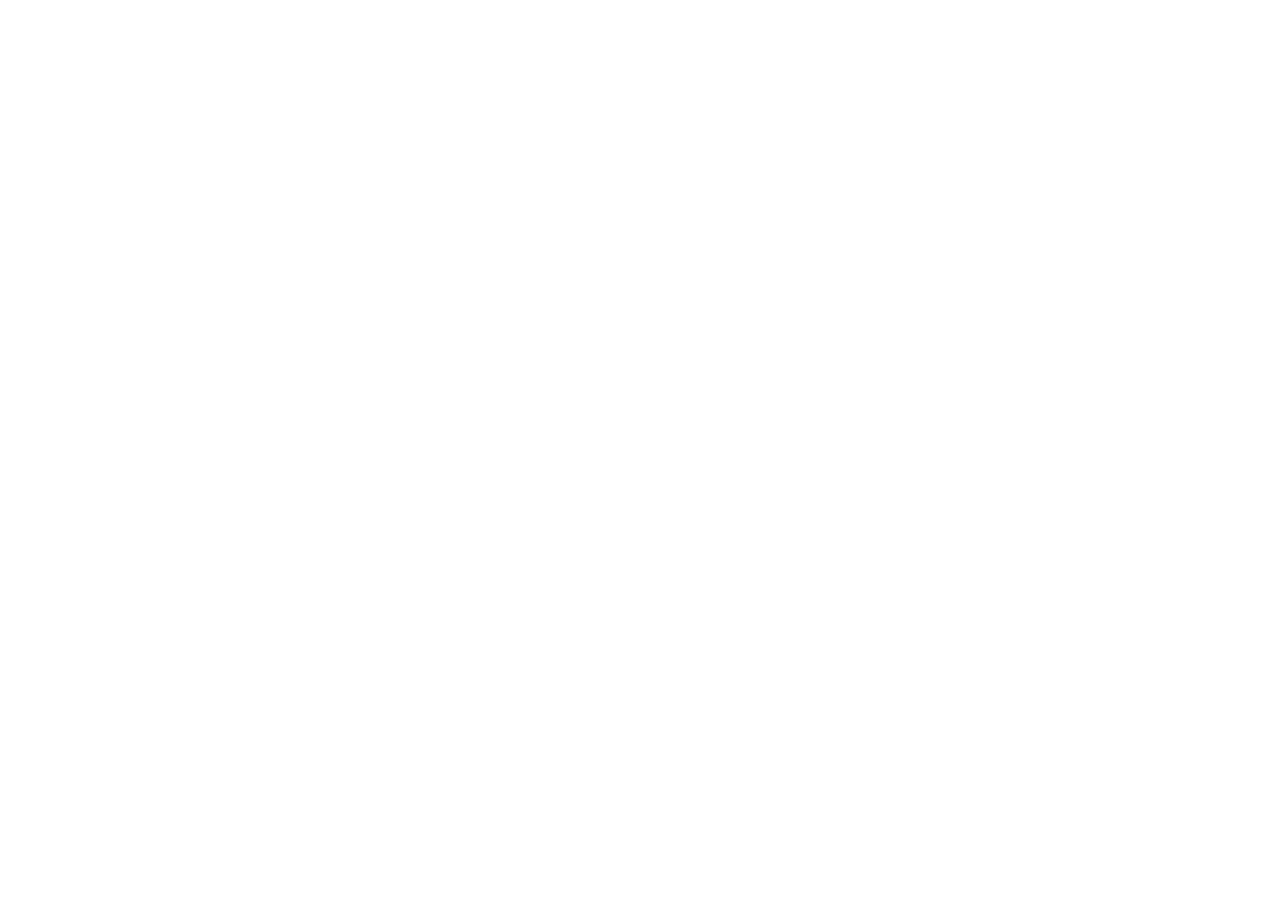
==== index.html @ 690efafb "Update index.html" ====
<!DOCTYPE html>
<html>
<head>
    <meta charset="utf-8" />
    <meta http-equiv="X-UA-Compatible" content="IE=edge">
    <title>Github Page demo</title>
    <meta name="viewport" content="width=device-width, initial-scale=1">
    <link rel="stylesheet" type="text/css" media="screen" href="main.css" />
    <script src="index.js"></script>
</head>
<body>
<div id="main-content">

</div>
</body>
</html>
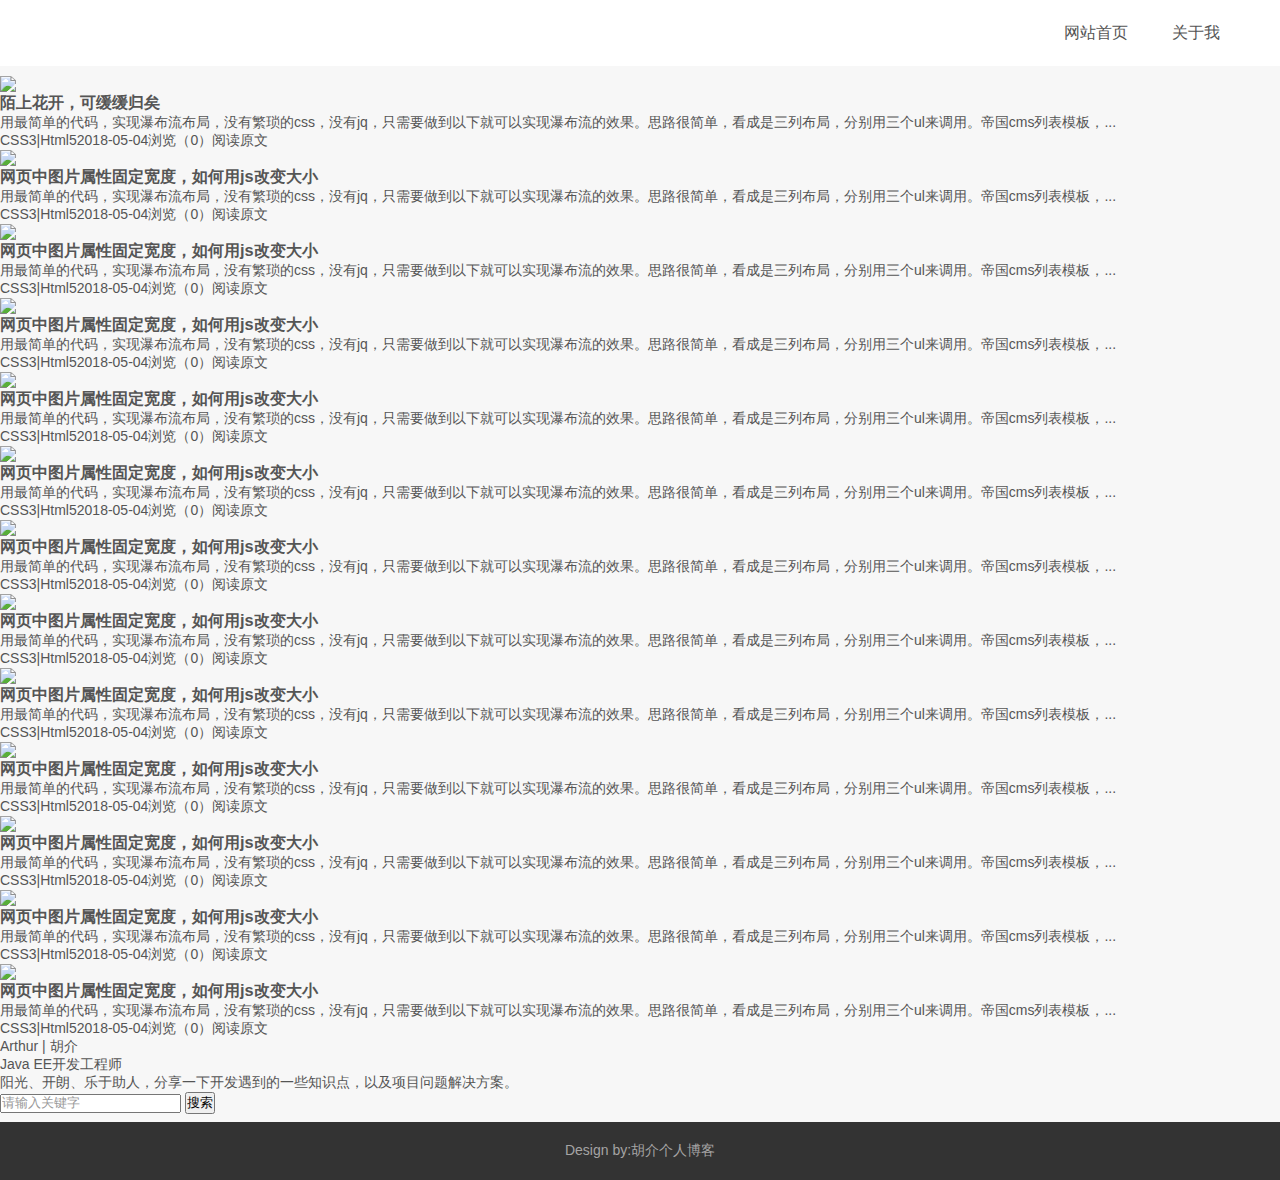
==== commit e750f54b: "Update index.html" ====
--- a/index.html
+++ b/index.html
@@ -1,16 +1,159 @@
-<!DOCTYPE html>
+<!doctype html>
 <html>
 <head>
-    <meta charset="utf-8" />
-    <meta http-equiv="X-UA-Compatible" content="IE=edge">
-    <title>Github Page demo</title>
-    <meta name="viewport" content="width=device-width, initial-scale=1">
-    <link rel="stylesheet" type="text/css" media="screen" href="main.css" />
-    <script src="index.js"></script>
+<meta charset="gb2312">
+<title>��ҳ_������˲��� </title>
+<meta name="keywords" content="������˲���" />
+<meta name="description" content="������˲���" />
+<meta name="viewport" content="width=device-width, initial-scale=1.0">
+<link href="css/base.css" rel="stylesheet">
+<link href="css/index.css" rel="stylesheet">
+<link href="css/m.css" rel="stylesheet">
+
+<!--[if lt IE 9]>
+<script src="js/modernizr.js"></script>
+<![endif]-->
+<script>
+window.onload = function ()
+{
+	var oH2 = document.getElementsByTagName("h2")[0];
+	var oUl = document.getElementsByTagName("ul")[0];
+	oH2.onclick = function ()
+	{
+		var style = oUl.style;
+		style.display = style.display == "block" ? "none" : "block";
+		oH2.className = style.display == "block" ? "open" : ""
+	}
+}
+</script>
 </head>
 <body>
-<div id="main-content">
-
-</div>
+<header>
+  <div class="tophead">
+    <nav class="topnav" id="topnav">
+      <ul>
+        <li><a href="index.html">��վ��ҳ</a></li>
+        <li><a href="about.html">������</a></li>
+      </ul>
+    </nav>
+  </div>
+</header>
+<article>
+  <div class="blogs">
+    <li> <span class="blogpic"><a href="/"><img src="images/text02.jpg"></a></span>
+      <h3 class="blogtitle"><a href="/">İ�ϻ������ɻ�������</a></h3>
+      <div class="bloginfo">
+        <p>����򵥵Ĵ��룬ʵ���ٲ������֣�û�з�����css��û��jq��ֻ��Ҫ�������¾Ϳ���ʵ���ٲ�����Ч����˼·�ܼ򵥣����������в��֣��ֱ�������ul�����á��۹�cms�б�ģ�壬...</p>
+      </div>
+      <div class="autor"><span class="lm"><a href="/" title="CSS3|Html5" target="_blank" class="classname">CSS3|Html5</a></span><span class="dtime">2018-05-04</span><span class="viewnum">�����<a href="/">0</a>��</span><span class="readmore"><a href="/">�Ķ�ԭ��</a></span></div>
+    </li>
+    <li> <span class="blogpic"><a href="/"><img src="images/text01.jpg"></a></span>
+      <h3 class="blogtitle"><a href="/">��ҳ��ͼƬ���Թ̶����ȣ������js�ı��С</a></h3>
+      <div class="bloginfo">
+        <p>����򵥵Ĵ��룬ʵ���ٲ������֣�û�з�����css��û��jq��ֻ��Ҫ�������¾Ϳ���ʵ���ٲ�����Ч����˼·�ܼ򵥣����������в��֣��ֱ�������ul�����á��۹�cms�б�ģ�壬...</p>
+      </div>
+      <div class="autor"><span class="lm"><a href="/" title="CSS3|Html5" target="_blank" class="classname">CSS3|Html5</a></span><span class="dtime">2018-05-04</span><span class="viewnum">�����<a href="/">0</a>��</span><span class="readmore"><a href="/">�Ķ�ԭ��</a></span></div>
+    </li>
+    <li> <span class="blogpic"><a href="/"><img src="images/zd03.jpg"></a></span>
+      <h3 class="blogtitle"><a href="/">��ҳ��ͼƬ���Թ̶����ȣ������js�ı��С</a></h3>
+      <div class="bloginfo">
+        <p>����򵥵Ĵ��룬ʵ���ٲ������֣�û�з�����css��û��jq��ֻ��Ҫ�������¾Ϳ���ʵ���ٲ�����Ч����˼·�ܼ򵥣����������в��֣��ֱ�������ul�����á��۹�cms�б�ģ�壬...</p>
+      </div>
+      <div class="autor"><span class="lm"><a href="/" title="CSS3|Html5" target="_blank" class="classname">CSS3|Html5</a></span><span class="dtime">2018-05-04</span><span class="viewnum">�����<a href="/">0</a>��</span><span class="readmore"><a href="/">�Ķ�ԭ��</a></span></div>
+    </li>
+    <li> <span class="blogpic"><a href="/"><img src="images/zd01.jpg"></a></span>
+      <h3 class="blogtitle"><a href="/">��ҳ��ͼƬ���Թ̶����ȣ������js�ı��С</a></h3>
+      <div class="bloginfo">
+        <p>����򵥵Ĵ��룬ʵ���ٲ������֣�û�з�����css��û��jq��ֻ��Ҫ�������¾Ϳ���ʵ���ٲ�����Ч����˼·�ܼ򵥣����������в��֣��ֱ�������ul�����á��۹�cms�б�ģ�壬...</p>
+      </div>
+      <div class="autor"><span class="lm"><a href="/" title="CSS3|Html5" target="_blank" class="classname">CSS3|Html5</a></span><span class="dtime">2018-05-04</span><span class="viewnum">�����<a href="/">0</a>��</span><span class="readmore"><a href="/">�Ķ�ԭ��</a></span></div>
+    </li>
+    <li> <span class="blogpic"><a href="/"><img src="images/zd02.jpg"></a></span>
+      <h3 class="blogtitle"><a href="/">��ҳ��ͼƬ���Թ̶����ȣ������js�ı��С</a></h3>
+      <div class="bloginfo">
+        <p>����򵥵Ĵ��룬ʵ���ٲ������֣�û�з�����css��û��jq��ֻ��Ҫ�������¾Ϳ���ʵ���ٲ�����Ч����˼·�ܼ򵥣����������в��֣��ֱ�������ul�����á��۹�cms�б�ģ�壬...</p>
+      </div>
+      <div class="autor"><span class="lm"><a href="/" title="CSS3|Html5" target="_blank" class="classname">CSS3|Html5</a></span><span class="dtime">2018-05-04</span><span class="viewnum">�����<a href="/">0</a>��</span><span class="readmore"><a href="/">�Ķ�ԭ��</a></span></div>
+    </li>
+    <li> <span class="blogpic"><a href="/"><img src="images/text01.jpg"></a></span>
+      <h3 class="blogtitle"><a href="/">��ҳ��ͼƬ���Թ̶����ȣ������js�ı��С</a></h3>
+      <div class="bloginfo">
+        <p>����򵥵Ĵ��룬ʵ���ٲ������֣�û�з�����css��û��jq��ֻ��Ҫ�������¾Ϳ���ʵ���ٲ�����Ч����˼·�ܼ򵥣����������в��֣��ֱ�������ul�����á��۹�cms�б�ģ�壬...</p>
+      </div>
+      <div class="autor"><span class="lm"><a href="/" title="CSS3|Html5" target="_blank" class="classname">CSS3|Html5</a></span><span class="dtime">2018-05-04</span><span class="viewnum">�����<a href="/">0</a>��</span><span class="readmore"><a href="/">�Ķ�ԭ��</a></span></div>
+    </li>
+    <li> <span class="blogpic"><a href="/"><img src="images/zd01.jpg"></a></span>
+      <h3 class="blogtitle"><a href="/">��ҳ��ͼƬ���Թ̶����ȣ������js�ı��С</a></h3>
+      <div class="bloginfo">
+        <p>����򵥵Ĵ��룬ʵ���ٲ������֣�û�з�����css��û��jq��ֻ��Ҫ�������¾Ϳ���ʵ���ٲ�����Ч����˼·�ܼ򵥣����������в��֣��ֱ�������ul�����á��۹�cms�б�ģ�壬...</p>
+      </div>
+      <div class="autor"><span class="lm"><a href="/" title="CSS3|Html5" target="_blank" class="classname">CSS3|Html5</a></span><span class="dtime">2018-05-04</span><span class="viewnum">�����<a href="/">0</a>��</span><span class="readmore"><a href="/">�Ķ�ԭ��</a></span></div>
+    </li>
+    <li> <span class="blogpic"><a href="/"><img src="images/text01.jpg"></a></span>
+      <h3 class="blogtitle"><a href="/">��ҳ��ͼƬ���Թ̶����ȣ������js�ı��С</a></h3>
+      <div class="bloginfo">
+        <p>����򵥵Ĵ��룬ʵ���ٲ������֣�û�з�����css��û��jq��ֻ��Ҫ�������¾Ϳ���ʵ���ٲ�����Ч����˼·�ܼ򵥣����������в��֣��ֱ�������ul�����á��۹�cms�б�ģ�壬...</p>
+      </div>
+      <div class="autor"><span class="lm"><a href="/" title="CSS3|Html5" target="_blank" class="classname">CSS3|Html5</a></span><span class="dtime">2018-05-04</span><span class="viewnum">�����<a href="/">0</a>��</span><span class="readmore"><a href="/">�Ķ�ԭ��</a></span></div>
+    </li>
+    <li> <span class="blogpic"><a href="/"><img src="images/text01.jpg"></a></span>
+      <h3 class="blogtitle"><a href="/">��ҳ��ͼƬ���Թ̶����ȣ������js�ı��С</a></h3>
+      <div class="bloginfo">
+        <p>����򵥵Ĵ��룬ʵ���ٲ������֣�û�з�����css��û��jq��ֻ��Ҫ�������¾Ϳ���ʵ���ٲ�����Ч����˼·�ܼ򵥣����������в��֣��ֱ�������ul�����á��۹�cms�б�ģ�壬...</p>
+      </div>
+      <div class="autor"><span class="lm"><a href="/" title="CSS3|Html5" target="_blank" class="classname">CSS3|Html5</a></span><span class="dtime">2018-05-04</span><span class="viewnum">�����<a href="/">0</a>��</span><span class="readmore"><a href="/">�Ķ�ԭ��</a></span></div>
+    </li>
+    <li> <span class="blogpic"><a href="/"><img src="images/text01.jpg"></a></span>
+      <h3 class="blogtitle"><a href="/">��ҳ��ͼƬ���Թ̶����ȣ������js�ı��С</a></h3>
+      <div class="bloginfo">
+        <p>����򵥵Ĵ��룬ʵ���ٲ������֣�û�з�����css��û��jq��ֻ��Ҫ�������¾Ϳ���ʵ���ٲ�����Ч����˼·�ܼ򵥣����������в��֣��ֱ�������ul�����á��۹�cms�б�ģ�壬...</p>
+      </div>
+      <div class="autor"><span class="lm"><a href="/" title="CSS3|Html5" target="_blank" class="classname">CSS3|Html5</a></span><span class="dtime">2018-05-04</span><span class="viewnum">�����<a href="/">0</a>��</span><span class="readmore"><a href="/">�Ķ�ԭ��</a></span></div>
+    </li>
+    <li> <span class="blogpic"><a href="/"><img src="images/text01.jpg"></a></span>
+      <h3 class="blogtitle"><a href="/">��ҳ��ͼƬ���Թ̶����ȣ������js�ı��С</a></h3>
+      <div class="bloginfo">
+        <p>����򵥵Ĵ��룬ʵ���ٲ������֣�û�з�����css��û��jq��ֻ��Ҫ�������¾Ϳ���ʵ���ٲ�����Ч����˼·�ܼ򵥣����������в��֣��ֱ�������ul�����á��۹�cms�б�ģ�壬...</p>
+      </div>
+      <div class="autor"><span class="lm"><a href="/" title="CSS3|Html5" target="_blank" class="classname">CSS3|Html5</a></span><span class="dtime">2018-05-04</span><span class="viewnum">�����<a href="/">0</a>��</span><span class="readmore"><a href="/">�Ķ�ԭ��</a></span></div>
+    </li>
+    <li> <span class="blogpic"><a href="/"><img src="images/text01.jpg"></a></span>
+      <h3 class="blogtitle"><a href="/">��ҳ��ͼƬ���Թ̶����ȣ������js�ı��С</a></h3>
+      <div class="bloginfo">
+        <p>����򵥵Ĵ��룬ʵ���ٲ������֣�û�з�����css��û��jq��ֻ��Ҫ�������¾Ϳ���ʵ���ٲ�����Ч����˼·�ܼ򵥣����������в��֣��ֱ�������ul�����á��۹�cms�б�ģ�壬...</p>
+      </div>
+      <div class="autor"><span class="lm"><a href="/" title="CSS3|Html5" target="_blank" class="classname">CSS3|Html5</a></span><span class="dtime">2018-05-04</span><span class="viewnum">�����<a href="/">0</a>��</span><span class="readmore"><a href="/">�Ķ�ԭ��</a></span></div>
+    </li>
+    <li> <span class="blogpic"><a href="/"><img src="images/text01.jpg"></a></span>
+      <h3 class="blogtitle"><a href="/">��ҳ��ͼƬ���Թ̶����ȣ������js�ı��С</a></h3>
+      <div class="bloginfo">
+        <p>����򵥵Ĵ��룬ʵ���ٲ������֣�û�з�����css��û��jq��ֻ��Ҫ�������¾Ϳ���ʵ���ٲ�����Ч����˼·�ܼ򵥣����������в��֣��ֱ�������ul�����á��۹�cms�б�ģ�壬...</p>
+      </div>
+      <div class="autor"><span class="lm"><a href="/" title="CSS3|Html5" target="_blank" class="classname">CSS3|Html5</a></span><span class="dtime">2018-05-04</span><span class="viewnum">�����<a href="/">0</a>��</span><span class="readmore"><a href="/">�Ķ�ԭ��</a></span></div>
+    </li>
+  </div>
+  <div class="sidebar">
+    <div class="about">
+      <div class="avatar"> <img src="images/toux.jpg" alt=""> </div>
+      <p class="abname">Arthur | ����</p>
+      <p class="abposition">Java EE��������ʦ</p>
+      <div class="abtext"> ���⡢���ʡ��������ˣ�����һ�¿���������һЩ֪ʶ�㣬�Լ���Ŀ������������ </div>
+    </div>
+    <div class="search">
+      <form action="/e/search/index.php" method="post" name="searchform" id="searchform">
+        <input name="keyboard" id="keyboard" class="input_text" value="������ؼ���" style="color: rgb(153, 153, 153);" onfocus="if(value=='������ؼ���'){this.style.color='#000';value=''}" onblur="if(value==''){this.style.color='#999';value='������ؼ���'}" type="text">
+        <input name="show" value="title" type="hidden">
+        <input name="tempid" value="1" type="hidden">
+        <input name="tbname" value="news" type="hidden">
+        <input name="Submit" class="input_submit" value="����" type="submit">
+      </form>
+    </div>
+  </div>
+</article>
+<div class="blank"></div>
+<footer>
+  <p>Design by:������˲���</p>
+</footer>
+<script src="js/nav.js"></script>
 </body>
 </html>
--- a/css/base.css
+++ b/css/base.css
@@ -0,0 +1,63 @@
+@charset "gb2312";
+/* ����css */
+* { margin: 0; padding: 0 }
+body { font: 14px "΢���ź�", Arial, Helvetica, sans-serif; color: #555; background:#f7f7f7; }
+img { border: 0; display: block }
+ul, li { list-style: none; }
+/*Ĭ��������ɫ */
+a { text-decoration: none; color: #555 }
+.clear { clear: both; }
+.blank { height: 8px; overflow: hidden; width: 100%; margin: auto; clear: both }
+.blank80 { height: 100px; overflow: hidden; width: 100%; margin: auto; clear: both }
+.f_l { float: left }
+.f_r { float: right }
+.mt20 { margin-top: 20px }
+header { width: 100%; background: rgba(255,255,255,1); }
+article { overflow: hidden }
+.tophead { width: 1200px; margin: 0 auto 10px; overflow: hidden; }
+/* nav */
+.logo { float: left; overflow: hidden; font-size: 30px; margin-top: 10px; margin-left: 10px }
+.logo a { color: #333 }
+.logo img { float: left }
+.topnav { overflow: hidden; margin: 10px 0; }
+nav { color: #999; line-height: 32px; }
+nav ul { text-align: right; }
+nav ul li { display: inline; font-size: 16px; padding: 10px 20px; height: 46px; line-height: 46px; }
+/*������ǰҳ*/
+#topnav_current { color: #000; border-bottom: #333 2px solid; padding-bottom: 10px; }
+/*phone  nav */
+#mnav { display: none; width: 100%; }
+#mnav h2 { text-align: right; color: #fff; font-size: 18px; height: 52px; line-height: 52px; padding-left: 10px; width: 100% }
+#mnav h2.open { text-align: right; background: rgba(1,1,1,0.8); width: 100%; }
+#mnav ul { display: none; background: rgba(1,1,1,0.8); width: 100%; padding-bottom: 40px }
+#mnav li { height: 40px; line-height: 40px; vertical-align: top; font-size: 16px; display: block; overflow: hidden; text-align: center }
+#mnav li a { color: #fff }
+/* Ĭ�ϲ˵��� */
+#mnav h2 .navicon { margin-right: 15px; }
+.navicon { display: inline-block; position: relative; width: 30px; height: 5px; background-color: #FFFFFF; }
+.navicon:before, .navicon:after { content: ''; display: block; width: 30px; height: 5px; position: absolute; background: #FFFFFF; -webkit-transition-property: margin, -webkit-transform; transition-property: margin, -webkit-transform; transition-property: margin, transform; transition-property: margin, transform, -webkit-transform; -webkit-transition-duration: 300ms; transition-duration: 300ms; }
+.navicon:before { margin-top: -10px; }
+.navicon:after { margin-top: 10px; }
+/* չ���󵼺���Ŀ */
+#mnav h2.open .navicon { background: none }/* �������� */
+#mnav h2.open .navicon:before { margin-top: 0; -webkit-transform: rotate(45deg); transform: rotate(45deg); }
+#mnav h2.open .navicon:after { margin-top: 0; -webkit-transform: rotate(-45deg); transform: rotate(-45deg); }
+#mnav h2.open .navicon:before, #mnav h2.open .navicon:after { content: ''; display: block; width: 30px; height: 5px; position: absolute; background: #FFFFFF; -webkit-transition-property: margin, -webkit-transform; transition-property: margin, -webkit-transform; transition-property: margin, transform; transition-property: margin, transform, -webkit-transform; -webkit-transition-duration: 300ms; transition-duration: 300ms; }
+footer { width: 100%; background: #333; color: #a5a4a4; text-align: center; padding: 20px 0; }
+footer a { color: #a5a4a4 }
+/* ��ҳ */
+.pagelist { text-align: center; color: #666; width: 100%; clear: both; margin: 20px 0; padding-top: 20px }
+.pagelist a { color: #666; margin: 0 2px; border: 1px solid #000; padding: 5px 10px; }
+.pagelist a:hover { color: #f00; text-decoration: underline }
+.pagelist > b { border: 1px solid #000; padding: 5px 10px; }
+/*content*/
+
+h1.t_nav span { float: right; color: #999 }
+h1.t_nav { border-bottom: #bfbfbf 1px solid; font-size: 14px; font-weight: normal; line-height: 40px; width: 100%; overflow: hidden }
+h1.t_nav a { width: 100px; display: block; text-align: center; color: #fff; float: left }
+.n1 { background: #5EA51B; }
+.n2 { background: #8BBF5D; }
+.litle { font-size: 20px; margin: 20px 0 0 0; border-bottom: #d6d5d5 1px solid; padding-bottom: 5px; padding: 10px 0 10px 100px; color: #000; background: url(../images/jdbg.png) no-repeat left center; }
+.litle span { float: right; font-size: 14px; color: #666; font-weight: normal }
+.ab_box { padding: 20px; overflow: hidden; background: rgba(255,255,255,1); margin-top: 20px }
+.box{ width:1000px; margin:auto; overflow:hidden}
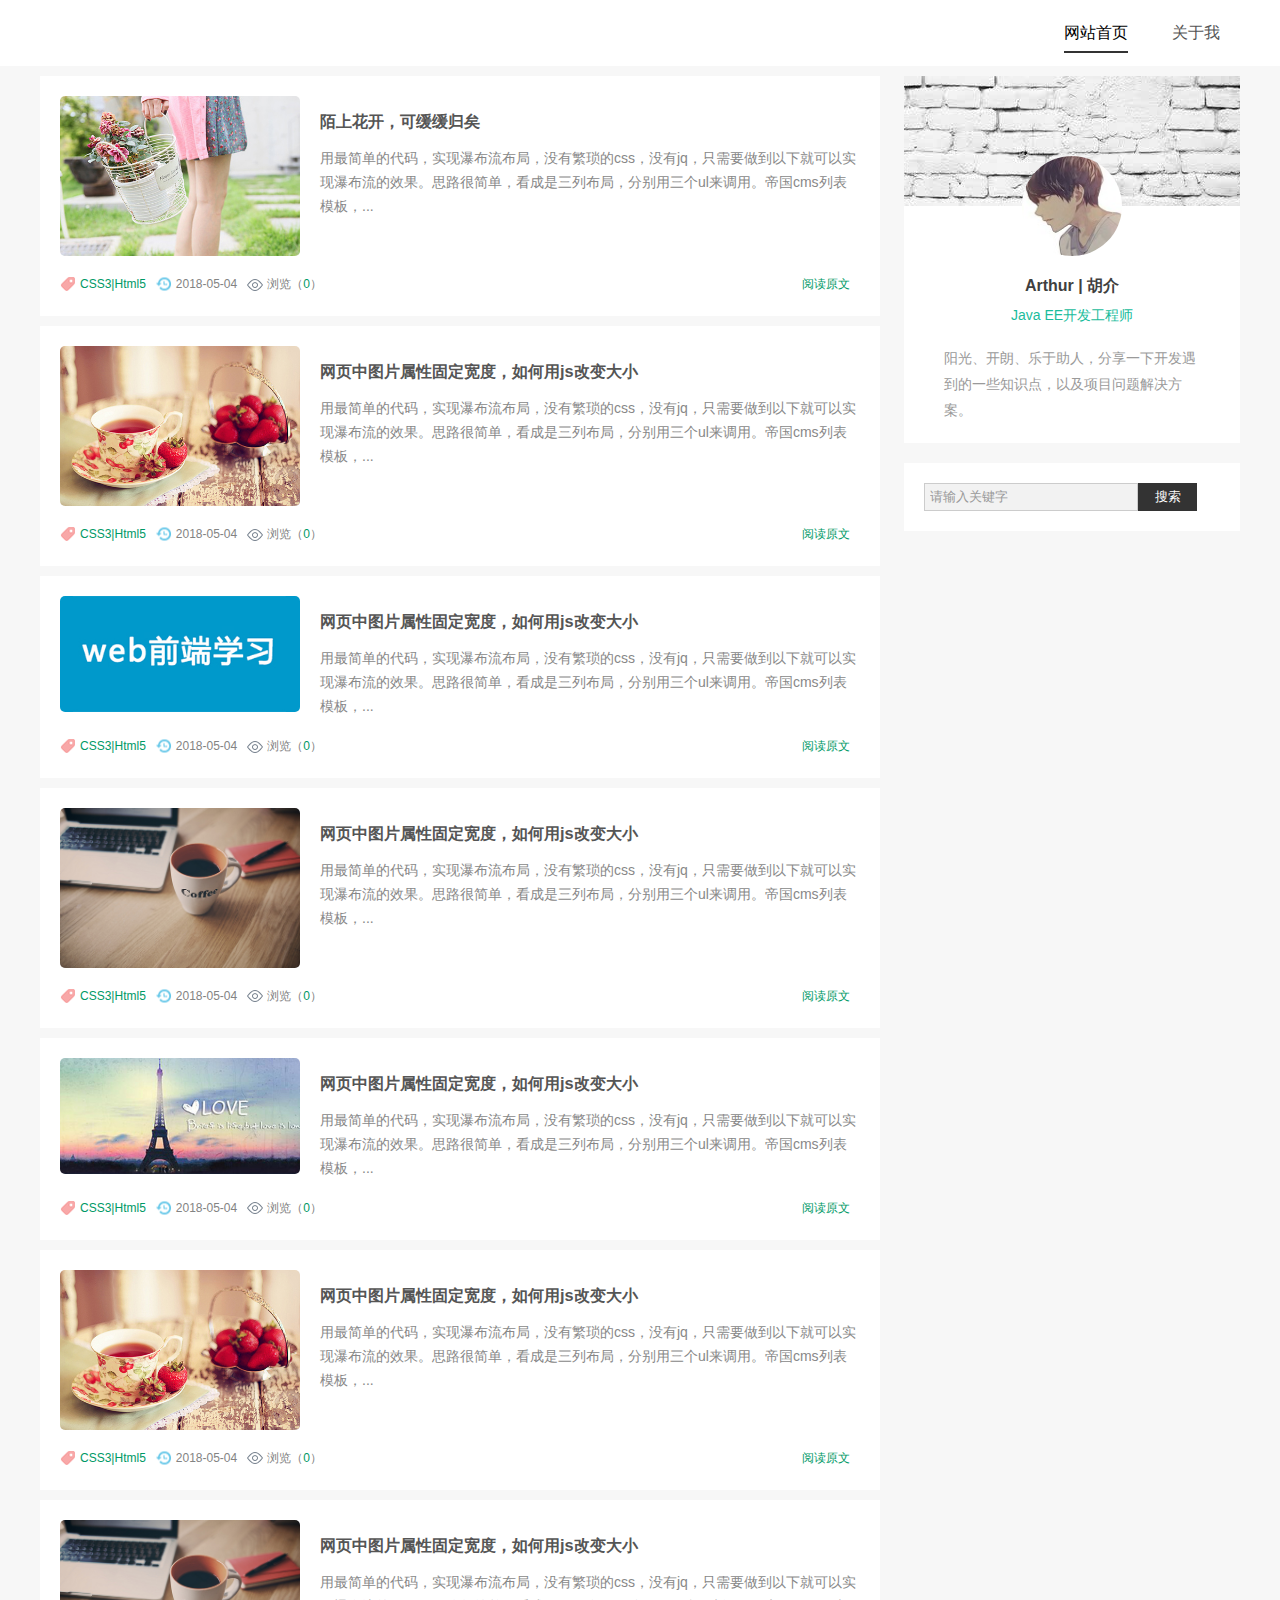
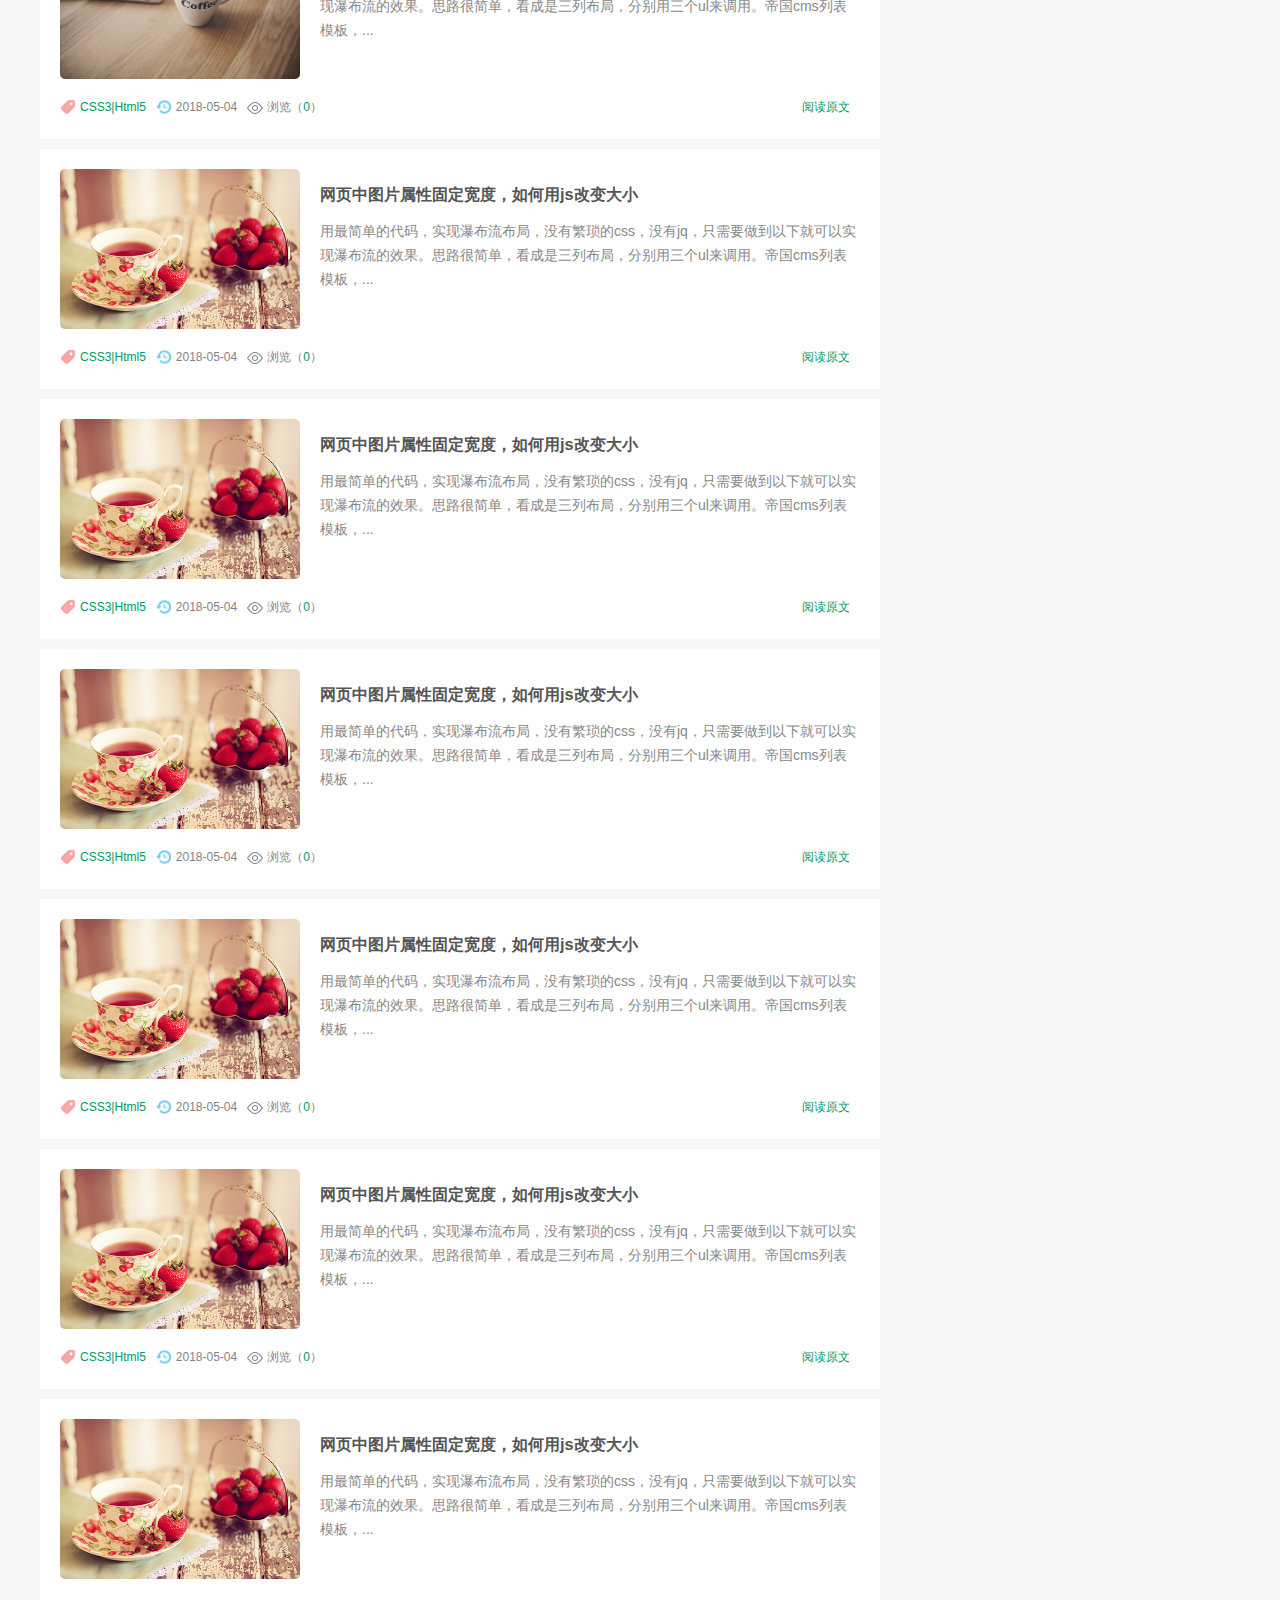
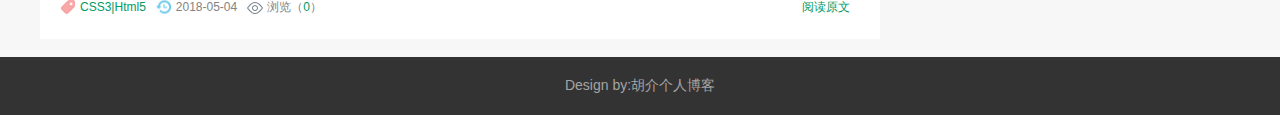
==== commit 48c77769: "11" ====
--- a/index.html
+++ b/index.html
@@ -1,10 +1,10 @@
 <!doctype html>
 <html>
 <head>
-<meta charset="gb2312">
-<title>��ҳ_������˲��� </title>
-<meta name="keywords" content="������˲���" />
-<meta name="description" content="������˲���" />
+<meta charset="UTF-8">
+<title>首页_胡介个人博客 </title>
+<meta name="keywords" content="胡介个人博客" />
+<meta name="description" content="胡介个人博客" />
 <meta name="viewport" content="width=device-width, initial-scale=1.0">
 <link href="css/base.css" rel="stylesheet">
 <link href="css/index.css" rel="stylesheet">
@@ -32,8 +32,8 @@
   <div class="tophead">
     <nav class="topnav" id="topnav">
       <ul>
-        <li><a href="index.html">��վ��ҳ</a></li>
-        <li><a href="about.html">������</a></li>
+        <li><a href="index.html">网站首页</a></li>
+        <li><a href="about.html">关于我</a></li>
       </ul>
     </nav>
   </div>
@@ -41,118 +41,118 @@
 <article>
   <div class="blogs">
     <li> <span class="blogpic"><a href="/"><img src="images/text02.jpg"></a></span>
-      <h3 class="blogtitle"><a href="/">İ�ϻ������ɻ�������</a></h3>
+      <h3 class="blogtitle"><a href="/">陌上花开，可缓缓归矣</a></h3>
       <div class="bloginfo">
-        <p>����򵥵Ĵ��룬ʵ���ٲ������֣�û�з�����css��û��jq��ֻ��Ҫ�������¾Ϳ���ʵ���ٲ�����Ч����˼·�ܼ򵥣����������в��֣��ֱ�������ul�����á��۹�cms�б�ģ�壬...</p>
+        <p>用最简单的代码，实现瀑布流布局，没有繁琐的css，没有jq，只需要做到以下就可以实现瀑布流的效果。思路很简单，看成是三列布局，分别用三个ul来调用。帝国cms列表模板，...</p>
       </div>
-      <div class="autor"><span class="lm"><a href="/" title="CSS3|Html5" target="_blank" class="classname">CSS3|Html5</a></span><span class="dtime">2018-05-04</span><span class="viewnum">�����<a href="/">0</a>��</span><span class="readmore"><a href="/">�Ķ�ԭ��</a></span></div>
+      <div class="autor"><span class="lm"><a href="/" title="CSS3|Html5" target="_blank" class="classname">CSS3|Html5</a></span><span class="dtime">2018-05-04</span><span class="viewnum">浏览（<a href="/">0</a>）</span><span class="readmore"><a href="/">阅读原文</a></span></div>
     </li>
     <li> <span class="blogpic"><a href="/"><img src="images/text01.jpg"></a></span>
-      <h3 class="blogtitle"><a href="/">��ҳ��ͼƬ���Թ̶����ȣ������js�ı��С</a></h3>
+      <h3 class="blogtitle"><a href="/">网页中图片属性固定宽度，如何用js改变大小</a></h3>
       <div class="bloginfo">
-        <p>����򵥵Ĵ��룬ʵ���ٲ������֣�û�з�����css��û��jq��ֻ��Ҫ�������¾Ϳ���ʵ���ٲ�����Ч����˼·�ܼ򵥣����������в��֣��ֱ�������ul�����á��۹�cms�б�ģ�壬...</p>
+        <p>用最简单的代码，实现瀑布流布局，没有繁琐的css，没有jq，只需要做到以下就可以实现瀑布流的效果。思路很简单，看成是三列布局，分别用三个ul来调用。帝国cms列表模板，...</p>
       </div>
-      <div class="autor"><span class="lm"><a href="/" title="CSS3|Html5" target="_blank" class="classname">CSS3|Html5</a></span><span class="dtime">2018-05-04</span><span class="viewnum">�����<a href="/">0</a>��</span><span class="readmore"><a href="/">�Ķ�ԭ��</a></span></div>
+      <div class="autor"><span class="lm"><a href="/" title="CSS3|Html5" target="_blank" class="classname">CSS3|Html5</a></span><span class="dtime">2018-05-04</span><span class="viewnum">浏览（<a href="/">0</a>）</span><span class="readmore"><a href="/">阅读原文</a></span></div>
     </li>
     <li> <span class="blogpic"><a href="/"><img src="images/zd03.jpg"></a></span>
-      <h3 class="blogtitle"><a href="/">��ҳ��ͼƬ���Թ̶����ȣ������js�ı��С</a></h3>
+      <h3 class="blogtitle"><a href="/">网页中图片属性固定宽度，如何用js改变大小</a></h3>
       <div class="bloginfo">
-        <p>����򵥵Ĵ��룬ʵ���ٲ������֣�û�з�����css��û��jq��ֻ��Ҫ�������¾Ϳ���ʵ���ٲ�����Ч����˼·�ܼ򵥣����������в��֣��ֱ�������ul�����á��۹�cms�б�ģ�壬...</p>
+        <p>用最简单的代码，实现瀑布流布局，没有繁琐的css，没有jq，只需要做到以下就可以实现瀑布流的效果。思路很简单，看成是三列布局，分别用三个ul来调用。帝国cms列表模板，...</p>
       </div>
-      <div class="autor"><span class="lm"><a href="/" title="CSS3|Html5" target="_blank" class="classname">CSS3|Html5</a></span><span class="dtime">2018-05-04</span><span class="viewnum">�����<a href="/">0</a>��</span><span class="readmore"><a href="/">�Ķ�ԭ��</a></span></div>
+      <div class="autor"><span class="lm"><a href="/" title="CSS3|Html5" target="_blank" class="classname">CSS3|Html5</a></span><span class="dtime">2018-05-04</span><span class="viewnum">浏览（<a href="/">0</a>）</span><span class="readmore"><a href="/">阅读原文</a></span></div>
     </li>
     <li> <span class="blogpic"><a href="/"><img src="images/zd01.jpg"></a></span>
-      <h3 class="blogtitle"><a href="/">��ҳ��ͼƬ���Թ̶����ȣ������js�ı��С</a></h3>
+      <h3 class="blogtitle"><a href="/">网页中图片属性固定宽度，如何用js改变大小</a></h3>
       <div class="bloginfo">
-        <p>����򵥵Ĵ��룬ʵ���ٲ������֣�û�з�����css��û��jq��ֻ��Ҫ�������¾Ϳ���ʵ���ٲ�����Ч����˼·�ܼ򵥣����������в��֣��ֱ�������ul�����á��۹�cms�б�ģ�壬...</p>
+        <p>用最简单的代码，实现瀑布流布局，没有繁琐的css，没有jq，只需要做到以下就可以实现瀑布流的效果。思路很简单，看成是三列布局，分别用三个ul来调用。帝国cms列表模板，...</p>
       </div>
-      <div class="autor"><span class="lm"><a href="/" title="CSS3|Html5" target="_blank" class="classname">CSS3|Html5</a></span><span class="dtime">2018-05-04</span><span class="viewnum">�����<a href="/">0</a>��</span><span class="readmore"><a href="/">�Ķ�ԭ��</a></span></div>
+      <div class="autor"><span class="lm"><a href="/" title="CSS3|Html5" target="_blank" class="classname">CSS3|Html5</a></span><span class="dtime">2018-05-04</span><span class="viewnum">浏览（<a href="/">0</a>）</span><span class="readmore"><a href="/">阅读原文</a></span></div>
     </li>
     <li> <span class="blogpic"><a href="/"><img src="images/zd02.jpg"></a></span>
-      <h3 class="blogtitle"><a href="/">��ҳ��ͼƬ���Թ̶����ȣ������js�ı��С</a></h3>
+      <h3 class="blogtitle"><a href="/">网页中图片属性固定宽度，如何用js改变大小</a></h3>
       <div class="bloginfo">
-        <p>����򵥵Ĵ��룬ʵ���ٲ������֣�û�з�����css��û��jq��ֻ��Ҫ�������¾Ϳ���ʵ���ٲ�����Ч����˼·�ܼ򵥣����������в��֣��ֱ�������ul�����á��۹�cms�б�ģ�壬...</p>
+        <p>用最简单的代码，实现瀑布流布局，没有繁琐的css，没有jq，只需要做到以下就可以实现瀑布流的效果。思路很简单，看成是三列布局，分别用三个ul来调用。帝国cms列表模板，...</p>
       </div>
-      <div class="autor"><span class="lm"><a href="/" title="CSS3|Html5" target="_blank" class="classname">CSS3|Html5</a></span><span class="dtime">2018-05-04</span><span class="viewnum">�����<a href="/">0</a>��</span><span class="readmore"><a href="/">�Ķ�ԭ��</a></span></div>
+      <div class="autor"><span class="lm"><a href="/" title="CSS3|Html5" target="_blank" class="classname">CSS3|Html5</a></span><span class="dtime">2018-05-04</span><span class="viewnum">浏览（<a href="/">0</a>）</span><span class="readmore"><a href="/">阅读原文</a></span></div>
     </li>
     <li> <span class="blogpic"><a href="/"><img src="images/text01.jpg"></a></span>
-      <h3 class="blogtitle"><a href="/">��ҳ��ͼƬ���Թ̶����ȣ������js�ı��С</a></h3>
+      <h3 class="blogtitle"><a href="/">网页中图片属性固定宽度，如何用js改变大小</a></h3>
       <div class="bloginfo">
-        <p>����򵥵Ĵ��룬ʵ���ٲ������֣�û�з�����css��û��jq��ֻ��Ҫ�������¾Ϳ���ʵ���ٲ�����Ч����˼·�ܼ򵥣����������в��֣��ֱ�������ul�����á��۹�cms�б�ģ�壬...</p>
+        <p>用最简单的代码，实现瀑布流布局，没有繁琐的css，没有jq，只需要做到以下就可以实现瀑布流的效果。思路很简单，看成是三列布局，分别用三个ul来调用。帝国cms列表模板，...</p>
       </div>
-      <div class="autor"><span class="lm"><a href="/" title="CSS3|Html5" target="_blank" class="classname">CSS3|Html5</a></span><span class="dtime">2018-05-04</span><span class="viewnum">�����<a href="/">0</a>��</span><span class="readmore"><a href="/">�Ķ�ԭ��</a></span></div>
+      <div class="autor"><span class="lm"><a href="/" title="CSS3|Html5" target="_blank" class="classname">CSS3|Html5</a></span><span class="dtime">2018-05-04</span><span class="viewnum">浏览（<a href="/">0</a>）</span><span class="readmore"><a href="/">阅读原文</a></span></div>
     </li>
     <li> <span class="blogpic"><a href="/"><img src="images/zd01.jpg"></a></span>
-      <h3 class="blogtitle"><a href="/">��ҳ��ͼƬ���Թ̶����ȣ������js�ı��С</a></h3>
+      <h3 class="blogtitle"><a href="/">网页中图片属性固定宽度，如何用js改变大小</a></h3>
       <div class="bloginfo">
-        <p>����򵥵Ĵ��룬ʵ���ٲ������֣�û�з�����css��û��jq��ֻ��Ҫ�������¾Ϳ���ʵ���ٲ�����Ч����˼·�ܼ򵥣����������в��֣��ֱ�������ul�����á��۹�cms�б�ģ�壬...</p>
+        <p>用最简单的代码，实现瀑布流布局，没有繁琐的css，没有jq，只需要做到以下就可以实现瀑布流的效果。思路很简单，看成是三列布局，分别用三个ul来调用。帝国cms列表模板，...</p>
       </div>
-      <div class="autor"><span class="lm"><a href="/" title="CSS3|Html5" target="_blank" class="classname">CSS3|Html5</a></span><span class="dtime">2018-05-04</span><span class="viewnum">�����<a href="/">0</a>��</span><span class="readmore"><a href="/">�Ķ�ԭ��</a></span></div>
+      <div class="autor"><span class="lm"><a href="/" title="CSS3|Html5" target="_blank" class="classname">CSS3|Html5</a></span><span class="dtime">2018-05-04</span><span class="viewnum">浏览（<a href="/">0</a>）</span><span class="readmore"><a href="/">阅读原文</a></span></div>
     </li>
     <li> <span class="blogpic"><a href="/"><img src="images/text01.jpg"></a></span>
-      <h3 class="blogtitle"><a href="/">��ҳ��ͼƬ���Թ̶����ȣ������js�ı��С</a></h3>
+      <h3 class="blogtitle"><a href="/">网页中图片属性固定宽度，如何用js改变大小</a></h3>
       <div class="bloginfo">
-        <p>����򵥵Ĵ��룬ʵ���ٲ������֣�û�з�����css��û��jq��ֻ��Ҫ�������¾Ϳ���ʵ���ٲ�����Ч����˼·�ܼ򵥣����������в��֣��ֱ�������ul�����á��۹�cms�б�ģ�壬...</p>
+        <p>用最简单的代码，实现瀑布流布局，没有繁琐的css，没有jq，只需要做到以下就可以实现瀑布流的效果。思路很简单，看成是三列布局，分别用三个ul来调用。帝国cms列表模板，...</p>
       </div>
-      <div class="autor"><span class="lm"><a href="/" title="CSS3|Html5" target="_blank" class="classname">CSS3|Html5</a></span><span class="dtime">2018-05-04</span><span class="viewnum">�����<a href="/">0</a>��</span><span class="readmore"><a href="/">�Ķ�ԭ��</a></span></div>
+      <div class="autor"><span class="lm"><a href="/" title="CSS3|Html5" target="_blank" class="classname">CSS3|Html5</a></span><span class="dtime">2018-05-04</span><span class="viewnum">浏览（<a href="/">0</a>）</span><span class="readmore"><a href="/">阅读原文</a></span></div>
     </li>
     <li> <span class="blogpic"><a href="/"><img src="images/text01.jpg"></a></span>
-      <h3 class="blogtitle"><a href="/">��ҳ��ͼƬ���Թ̶����ȣ������js�ı��С</a></h3>
+      <h3 class="blogtitle"><a href="/">网页中图片属性固定宽度，如何用js改变大小</a></h3>
       <div class="bloginfo">
-        <p>����򵥵Ĵ��룬ʵ���ٲ������֣�û�з�����css��û��jq��ֻ��Ҫ�������¾Ϳ���ʵ���ٲ�����Ч����˼·�ܼ򵥣����������в��֣��ֱ�������ul�����á��۹�cms�б�ģ�壬...</p>
+        <p>用最简单的代码，实现瀑布流布局，没有繁琐的css，没有jq，只需要做到以下就可以实现瀑布流的效果。思路很简单，看成是三列布局，分别用三个ul来调用。帝国cms列表模板，...</p>
       </div>
-      <div class="autor"><span class="lm"><a href="/" title="CSS3|Html5" target="_blank" class="classname">CSS3|Html5</a></span><span class="dtime">2018-05-04</span><span class="viewnum">�����<a href="/">0</a>��</span><span class="readmore"><a href="/">�Ķ�ԭ��</a></span></div>
+      <div class="autor"><span class="lm"><a href="/" title="CSS3|Html5" target="_blank" class="classname">CSS3|Html5</a></span><span class="dtime">2018-05-04</span><span class="viewnum">浏览（<a href="/">0</a>）</span><span class="readmore"><a href="/">阅读原文</a></span></div>
     </li>
     <li> <span class="blogpic"><a href="/"><img src="images/text01.jpg"></a></span>
-      <h3 class="blogtitle"><a href="/">��ҳ��ͼƬ���Թ̶����ȣ������js�ı��С</a></h3>
+      <h3 class="blogtitle"><a href="/">网页中图片属性固定宽度，如何用js改变大小</a></h3>
       <div class="bloginfo">
-        <p>����򵥵Ĵ��룬ʵ���ٲ������֣�û�з�����css��û��jq��ֻ��Ҫ�������¾Ϳ���ʵ���ٲ�����Ч����˼·�ܼ򵥣����������в��֣��ֱ�������ul�����á��۹�cms�б�ģ�壬...</p>
+        <p>用最简单的代码，实现瀑布流布局，没有繁琐的css，没有jq，只需要做到以下就可以实现瀑布流的效果。思路很简单，看成是三列布局，分别用三个ul来调用。帝国cms列表模板，...</p>
       </div>
-      <div class="autor"><span class="lm"><a href="/" title="CSS3|Html5" target="_blank" class="classname">CSS3|Html5</a></span><span class="dtime">2018-05-04</span><span class="viewnum">�����<a href="/">0</a>��</span><span class="readmore"><a href="/">�Ķ�ԭ��</a></span></div>
+      <div class="autor"><span class="lm"><a href="/" title="CSS3|Html5" target="_blank" class="classname">CSS3|Html5</a></span><span class="dtime">2018-05-04</span><span class="viewnum">浏览（<a href="/">0</a>）</span><span class="readmore"><a href="/">阅读原文</a></span></div>
     </li>
     <li> <span class="blogpic"><a href="/"><img src="images/text01.jpg"></a></span>
-      <h3 class="blogtitle"><a href="/">��ҳ��ͼƬ���Թ̶����ȣ������js�ı��С</a></h3>
+      <h3 class="blogtitle"><a href="/">网页中图片属性固定宽度，如何用js改变大小</a></h3>
       <div class="bloginfo">
-        <p>����򵥵Ĵ��룬ʵ���ٲ������֣�û�з�����css��û��jq��ֻ��Ҫ�������¾Ϳ���ʵ���ٲ�����Ч����˼·�ܼ򵥣����������в��֣��ֱ�������ul�����á��۹�cms�б�ģ�壬...</p>
+        <p>用最简单的代码，实现瀑布流布局，没有繁琐的css，没有jq，只需要做到以下就可以实现瀑布流的效果。思路很简单，看成是三列布局，分别用三个ul来调用。帝国cms列表模板，...</p>
       </div>
-      <div class="autor"><span class="lm"><a href="/" title="CSS3|Html5" target="_blank" class="classname">CSS3|Html5</a></span><span class="dtime">2018-05-04</span><span class="viewnum">�����<a href="/">0</a>��</span><span class="readmore"><a href="/">�Ķ�ԭ��</a></span></div>
+      <div class="autor"><span class="lm"><a href="/" title="CSS3|Html5" target="_blank" class="classname">CSS3|Html5</a></span><span class="dtime">2018-05-04</span><span class="viewnum">浏览（<a href="/">0</a>）</span><span class="readmore"><a href="/">阅读原文</a></span></div>
     </li>
     <li> <span class="blogpic"><a href="/"><img src="images/text01.jpg"></a></span>
-      <h3 class="blogtitle"><a href="/">��ҳ��ͼƬ���Թ̶����ȣ������js�ı��С</a></h3>
+      <h3 class="blogtitle"><a href="/">网页中图片属性固定宽度，如何用js改变大小</a></h3>
       <div class="bloginfo">
-        <p>����򵥵Ĵ��룬ʵ���ٲ������֣�û�з�����css��û��jq��ֻ��Ҫ�������¾Ϳ���ʵ���ٲ�����Ч����˼·�ܼ򵥣����������в��֣��ֱ�������ul�����á��۹�cms�б�ģ�壬...</p>
+        <p>用最简单的代码，实现瀑布流布局，没有繁琐的css，没有jq，只需要做到以下就可以实现瀑布流的效果。思路很简单，看成是三列布局，分别用三个ul来调用。帝国cms列表模板，...</p>
       </div>
-      <div class="autor"><span class="lm"><a href="/" title="CSS3|Html5" target="_blank" class="classname">CSS3|Html5</a></span><span class="dtime">2018-05-04</span><span class="viewnum">�����<a href="/">0</a>��</span><span class="readmore"><a href="/">�Ķ�ԭ��</a></span></div>
+      <div class="autor"><span class="lm"><a href="/" title="CSS3|Html5" target="_blank" class="classname">CSS3|Html5</a></span><span class="dtime">2018-05-04</span><span class="viewnum">浏览（<a href="/">0</a>）</span><span class="readmore"><a href="/">阅读原文</a></span></div>
     </li>
     <li> <span class="blogpic"><a href="/"><img src="images/text01.jpg"></a></span>
-      <h3 class="blogtitle"><a href="/">��ҳ��ͼƬ���Թ̶����ȣ������js�ı��С</a></h3>
+      <h3 class="blogtitle"><a href="/">网页中图片属性固定宽度，如何用js改变大小</a></h3>
       <div class="bloginfo">
-        <p>����򵥵Ĵ��룬ʵ���ٲ������֣�û�з�����css��û��jq��ֻ��Ҫ�������¾Ϳ���ʵ���ٲ�����Ч����˼·�ܼ򵥣����������в��֣��ֱ�������ul�����á��۹�cms�б�ģ�壬...</p>
+        <p>用最简单的代码，实现瀑布流布局，没有繁琐的css，没有jq，只需要做到以下就可以实现瀑布流的效果。思路很简单，看成是三列布局，分别用三个ul来调用。帝国cms列表模板，...</p>
       </div>
-      <div class="autor"><span class="lm"><a href="/" title="CSS3|Html5" target="_blank" class="classname">CSS3|Html5</a></span><span class="dtime">2018-05-04</span><span class="viewnum">�����<a href="/">0</a>��</span><span class="readmore"><a href="/">�Ķ�ԭ��</a></span></div>
+      <div class="autor"><span class="lm"><a href="/" title="CSS3|Html5" target="_blank" class="classname">CSS3|Html5</a></span><span class="dtime">2018-05-04</span><span class="viewnum">浏览（<a href="/">0</a>）</span><span class="readmore"><a href="/">阅读原文</a></span></div>
     </li>
   </div>
   <div class="sidebar">
     <div class="about">
       <div class="avatar"> <img src="images/toux.jpg" alt=""> </div>
-      <p class="abname">Arthur | ����</p>
-      <p class="abposition">Java EE��������ʦ</p>
-      <div class="abtext"> ���⡢���ʡ��������ˣ�����һ�¿���������һЩ֪ʶ�㣬�Լ���Ŀ������������ </div>
+      <p class="abname">Arthur | 胡介</p>
+      <p class="abposition">Java EE开发工程师</p>
+      <div class="abtext"> 阳光、开朗、乐于助人，分享一下开发遇到的一些知识点，以及项目问题解决方案。 </div>
     </div>
     <div class="search">
       <form action="/e/search/index.php" method="post" name="searchform" id="searchform">
-        <input name="keyboard" id="keyboard" class="input_text" value="������ؼ���" style="color: rgb(153, 153, 153);" onfocus="if(value=='������ؼ���'){this.style.color='#000';value=''}" onblur="if(value==''){this.style.color='#999';value='������ؼ���'}" type="text">
+        <input name="keyboard" id="keyboard" class="input_text" value="请输入关键字" style="color: rgb(153, 153, 153);" onfocus="if(value=='请输入关键字'){this.style.color='#000';value=''}" onblur="if(value==''){this.style.color='#999';value='请输入关键字'}" type="text">
         <input name="show" value="title" type="hidden">
         <input name="tempid" value="1" type="hidden">
         <input name="tbname" value="news" type="hidden">
-        <input name="Submit" class="input_submit" value="����" type="submit">
+        <input name="Submit" class="input_submit" value="搜索" type="submit">
       </form>
     </div>
   </div>
 </article>
 <div class="blank"></div>
 <footer>
-  <p>Design by:������˲���</p>
+  <p>Design by:胡介个人博客</p>
 </footer>
 <script src="js/nav.js"></script>
 </body>
--- a/css/base.css
+++ b/css/base.css
@@ -1,4 +1,4 @@
-@charset "gb2312";
+@charset "UTF-8";
 /* ����css */
 * { margin: 0; padding: 0 }
 body { font: 14px "΢���ź�", Arial, Helvetica, sans-serif; color: #555; background:#f7f7f7; }
--- a/css/index.css
+++ b/css/index.css
@@ -0,0 +1,150 @@
+ @charset "UTF-8";
+.banner { background: url(../images/banner_top.jpg) top center; height: 265px; overflow: hidden }
+.picshow { width: 100%; overflow: hidden; margin: 20px auto; }
+.picshow li { width: 20%; display: inline-block; float: left; overflow: hidden; position: relative; }
+.picshow li i { overflow: hidden; display: block; height: 400px; }
+.picshow li img { display: block; width: 100%; transition: all .5s; }
+.picshow li:hover img { transform: scale(1.05, 1.05); opacity: 1; }
+.picshow li:hover .font::before, .picshow li:hover .font::after { opacity: 1; transform: scale(1); transition: all 0.5s; }
+.picshow li .font { color: #fff; padding: 0; margin: 0; -moz-backface-visibility: hidden; -webkit-backface-visibility: hidden; backface-visibility: hidden; -webkit-transition: all .4s ease-in-out; -moz-transition: all .4s ease-in-out; -o-transition: all .4s ease-in-out; -ms-transition: all .4s ease-in-out; transition: all .4s ease-in-out; overflow: hidden }
+.picshow li .font::before, .picshow li .font::after { position: absolute; content: ''; opacity: 0; -webkit-transition: opacity 0.4s, -webkit-transform .4s; -moz-transition: opacity 0.4s, -moz-transform .4s; -o-transition: opacity 0.4s, -o-transform .4s; transition: opacity 0.4s, transform .4s }
+.picshow li .font::before { top: 14%; right: 5%; bottom: 14%; left: 5%; border-top: 1px solid #fff; border-bottom: 1px solid #fff; -webkit-transform: scale(0, 1); -moz-transform: scale(0, 1); -o-transform: scale(0, 1); transform: scale(0, 1); -webkit-transform-origin: 0 0; -moz-transform-origin: 0 0; -o-transform-origin: 0 0; transform-origin: 0 0 }
+.picshow li .font::after { top: 8%; right: 10%; bottom: 8%; left: 10%; border-right: 1px solid #fff; border-left: 1px solid #fff; -webkit-transform: scale(1, 0); -moz-transform: scale(1, 0); -o-transform: scale(1, 0); transform: scale(1, 0); -webkit-transform-origin: 100% 0; -moz-transform-origin: 100% 0; -o-transform-origin: 100% 0; transform-origin: 100% 0 }
+.picshow li .font h3 { font-size: 16px; font-weight: 700; text-align: center; width: 80%; position: absolute; top: 50%; left: 10%; background: rgba(0,0,0,0.5); line-height: 1.9; -webkit-transition: all .5s ease-in-out; -moz-transition: all .5s ease-in-out; -o-transition: all .5s ease-in-out; -ms-transition: all .5s ease-in-out; transition: all .5s ease-in-out; overflow: hidden; opacity: 0 }
+.picshow li:hover .font h3 { top: 45%; opacity: 1 }
+article { width: 1200px; margin: auto }
+/* rightbox */
+.blogs { float: left; width: 70%; overflow: hidden; }
+.blogs li { margin-bottom: 10px; overflow: hidden; padding: 20px; background: #fff }
+h3.blogtitle { line-height: 30px; height: 30px; margin: 10px 0; }
+.blogpic { overflow: hidden; width: 30%; display: block; float: left; margin-right: 20px; border-radius: 5px; ; }
+.autor { width: 100%; overflow: hidden; clear: both; margin: 20px 0 0 0; display: inline-block; color: #838383; font-size: 12px }
+.autor span { margin-right: 10px; padding-left: 20px }
+.autor span a { color: #096; }
+.autor span a:hover { text-decoration: underline }
+.lm { background: url(../images/newsbg01.png) no-repeat left center }
+.dtime { background: url(../images/newsbg02.png) no-repeat left center }
+.viewnum { background: url(../images/newsbg04.png) no-repeat left center }
+.pingl { background: url(../images/newsbg03.png) no-repeat left center }
+.blogpic img { width: 100% }
+.bloginfo p { color: #888; line-height: 24px }
+.more { font-size: 14px; }
+.pages { padding: 0 60px 25px; text-align: right }
+.pages span { background: #B29C77; color: #fff; }
+.pages a { background: #fff; color: #454545; padding: 5px 8px; border: none; margin: 0 0 0 5px; }
+.pages span { padding: 5px 8px; border: none; margin: 0 0 0 5px; }
+.pages a:hover { background: #CCC; }
+.sidebar { float: right; width: 28%; overflow: hidden; position: relative }
+.about { background: #FFF url(../images/banner.png) no-repeat top center; overflow: hidden; }
+.avatar { margin: 80px auto 20px; width: 100px }
+.avatar img { width: 100px; border-radius: 50% }
+.abname { color: #3f3f3f; font-weight: bold; font-size: 16px; margin-bottom: 10px; text-align: center }
+.abposition { color: #1abc9c; text-align: center }
+.abtext { padding: 20px 40px; color: #9a9a9a; line-height: 26px }
+.readmore { float: right; }
+/*search*/
+.search { background: #FFF; overflow: hidden; padding: 20px; margin: 20px 0 }
+.input_text { padding-left: 5px; border: 1px solid #ccc; width: 70%; height: 26px; line-height: 26px; background-color: #f2f2f2; float: left; }
+.input_submit { background-color: #333; color: #FFF; float: left; width: 20%; border: none; cursor: pointer; height: 28px; line-height: 28px; }
+/*tags*/
+.cloud { width: 100%; clear: both; overflow: hidden; background: #fff; margin-bottom: 20px }
+.cloud ul { padding: 20px; overflow: hidden; }
+.cloud ul a { line-height: 24px; height: 24px; display: block; background: #999; float: left; padding: 3px 11px; margin: 10px 10px 0 0; border-radius: 8px; -moz-transition: all 0.5s; -webkit-transition: all 0.5s; -o-transition: all 0.5s; transition: all 0.5s; color: #FFF }
+.cloud ul a:nth-child(8n-7) { background: #8A9B0F }
+.cloud ul a:nth-child(8n-6) { background: #EB6841 }
+.cloud ul a:nth-child(8n-5) { background: #3FB8AF }
+.cloud ul a:nth-child(8n-4) { background: #FE4365 }
+.cloud ul a:nth-child(8n-3) { background: #FC9D9A }
+.cloud ul a:nth-child(8n-2) { background: #EDC951 }
+.cloud ul a:nth-child(8n-1) { background: #C8C8A9 }
+.cloud ul a:nth-child(8n) { background: #83AF9B }
+.cloud ul a:first-child { background: #036564 }
+.cloud ul a:last-child { background: #3299BB }
+.cloud ul a:hover { border-radius: 0; text-shadow: #000 1px 1px 1px }
+.hometitle { padding: 0 10px; line-height: 50px; height: 50px; font-size: 18px; border-bottom: 1px solid #e5e5e5; color: #333; position: relative }
+.hometitle:after { content: ''; position: absolute; height: 2px; width: 0; right: inherit; top: inherit; left: 0; bottom: -1px; background: #333; transition: 2s ease all; }
+.hometitle:hover:after { width: 100%; transition: 2s ease all; }
+.paihang { background: #FFF; overflow: hidden; margin-bottom: 20px }
+.paihang ul { padding: 10px; }
+.paihang ul li { border-bottom: solid 1px #EAEAEA; font-size: 14px; margin: 0 0 10px 0; padding: 0 0 10px 0; overflow: hidden }
+.paihang ul li b { height: 30px; text-overflow: ellipsis; white-space: nowrap; overflow: hidden; display: block; }
+.paihang ul li p { line-height: 24px; color: #888 }
+.paihang ul li a:hover { color: #000; }
+.paihang ul li:hover p { color: #000; }
+.paihang ul li:hover b a { color: #000; }
+.paihang li i { width: 100px; height: 90px; overflow: hidden; display: block; border: #efefef 1px solid; float: left; margin-right: 10px }
+.paihang li img { height: 100%; margin: auto; -moz-transition: all .5s ease; -webkit-transition: all .5s ease; transition: all .5s ease; }
+.paihang ul li:hover i img { transform: scale(1.1) }
+/*links*/
+.links { width: 100%; background: #FFF; overflow: hidden; }
+.links ul { padding: 20px; overflow: hidden }
+.links ul a { line-height: 24px; margin: 0 10px 0 0; display: block; float: left }
+.links ul a:hover { text-decoration: underline }
+.weixin { background: #FFF; overflow: hidden; margin: 20px 0; }
+.weixin img { width: 100% }
+/*lmnav*/
+.lmnav { background: #FFF; overflow: hidden; margin-bottom: 20px }
+.lmnav li { border-bottom: 1px dashed #CCCCCC; margin: 10px; padding-bottom: 5px; padding-left: 10px; font-weight: bold }
+.lmnav li a { color: #333; }
+.lmnav li a:hover { color: #096 }
+.lmnav li ul li { border: none; margin: 0 0 0 30px; padding: 5px 0; font-weight: normal }
+.navbor { border: #333 1px solid; position: relative; margin: 20px; background: url(../images/navbg.png) no-repeat bottom right; background-size: 70% 70%; }
+.navbor:before { content: ""; width: 100px; height: 20px; background: #fff; top: -10px; left: 0; position: absolute }
+.navbor:after { content: ""; width: 20px; height: 100px; background: #fff; top: -10px; left: -10px; position: absolute }
+.picbox { width: 72%; float: left; overflow: hidden; margin-top: 20px }
+.picbox ul { overflow: hidden; width: 268px; float: left; margin-right: 16px }
+.picbox ul li { display: block; background: #FFF; margin: 0 0 20px 0; border: 1px #d9d9d9 solid; }
+.picbox ul li i { margin: 10px; height: auto; overflow: hidden; display: block; }
+.picbox ul li img { width: 100%; }
+.picinfo h3 { border-bottom: #ccc 1px solid; padding: 20px 0; margin: 0 20px }
+.picinfo span { padding: 20px; display: block; color: #666 }
+.infos { float: left; width: 70%; overflow: hidden; background: #FFF; margin: 20px 0 }
+.newsview { padding: 0 30px }
+.intitle { line-height: 40px; height: 40px; font-size: 14px; ; border-bottom: #000 2px solid; }
+.intitle a { font-weight: normal; }
+.news_title { font-size: 24px; font-weight: normal; padding: 20px 0; color: #333; }
+.news_author { width: 100%; color: #999; line-height: 18px; }
+.news_author span { margin-right: 10px; padding-left: 20px }
+.au01 { background: url(../images/author2.png) no-repeat left center }
+.au02 { background: url(../images/date.png) no-repeat left center }
+.au03 b { color: #333; padding: 0 5px }
+.au04 { font-weight: normal; }
+.news_about { color: #888888; border: 1px solid #F3F3F3; padding: 10px; margin: 20px auto 15px auto; line-height: 23px; background: none repeat 0 0 #F6F6F6; }
+.news_about strong { color: #38485A; font-weight: 400 !important; font-size: 13px; padding-right: 8px; }
+.news_content { line-height: 24px; font-size: 14px; }
+.news_content p { overflow: hidden; padding-bottom: 4px; padding-top: 6px; word-wrap: break-word; }
+.tags a { background: #F4650E; padding: 3px 8px; margin: 0 5px 0 0; color: #fff; }
+.tags { margin: 10px 0; }
+.news_infos { line-height: 24px; text-align: justify; }
+.news_infos p { margin-bottom: 10px }
+.news_infos img { max-width: 650px; height: auto; }
+.share { padding: 20px; }
+.nextinfo { line-height: 24px; width: 100%; background: #FFF; border-radius: 10px; overflow: hidden; margin: 20px 0 }/*��һƪ��һƪ*/
+.nextinfo p { padding: 4px 10px; border-radius: 5px; }
+.nextinfo a:hover { color: #000; text-decoration: underline }
+/*�������*/
+.otherlink, .xzsm, .ffsm { width: 100%; background: #FFF; border-radius: 10px; overflow: hidden; margin: 20px 0 }
+.otherlink h2 { border-bottom: #000 2px solid; line-height: 40px; font-size: 14px; background: url(../images/5794.png) left 10px center no-repeat; padding-left: 40px; color: #000 }
+.otherlink ul { margin: 10px 0 }
+.otherlink li { line-height: 24px; height: 24px; display: block; width: 290px; float: left; overflow: hidden; margin-right: 30px; padding-left: 10px; }
+.otherlink li a:hover { text-decoration: underline; color: #000 }
+/*��������*/
+.news_pl { margin: 10px 0; width: 100%; background: #FFF; border-radius: 10px; overflow: hidden; margin: 20px 0 }
+.news_pl h2 { background: url(../images/newsbg03.png) no-repeat left 10px center; border-bottom: #000 2px solid; line-height: 40px; font-size: 14px; padding-left: 30px; color: #000 }
+.xzsm ul, .ffsm ul { padding: 20px; line-height: 24px; border-top: 6px solid #a6b5c5; }
+.bt-blue { display: block; line-height: 40px; height: 40px; background: #1e8ec5; width: 100px; text-align: center; }
+.bt-blue a { color: #fff }
+.gbko { padding: 10px; background: #fff; }
+.ad { overflow: hidden }
+.ad img { width: 100% }
+.leftbox { width: 70%; float: left; overflow: hidden; }
+.rightbox { width: 28%; float: right; overflow: hidden; }
+.aboutme { overflow: hidden; background: #fff; }
+.ab_con { line-height: 30px; padding: 10px; }
+.ab_con p { background: #f6f6f6; margin: 5px 0; padding-left: 10px; border-radius: 5px; text-shadow: rgba(255, 255, 255, 0.3) 0px 1px 0px; }
+.ab_box .avatar { width: 100px; height: 100px; overflow: hidden; border-radius: 50px; margin: 10px auto 0; }
+..ab_box .avatar img { width: 100px; height: 100px }
+.ab_box .news_infos { padding: 30px 0 }
+.meandblog { padding: 20px; border-radius: 10px; overflow: hidden; margin: 0 0 20px 0; }
+.meandblog li { background: #f1f1f1; line-height: 30px; margin: 5px 0; padding: 0 0 0 10px; border-radius: 10px; border-top: 2px solid #e2e2e2; text-shadow: #eae7e7 0px 0px 1px; }
+.meandblog li a:hover { color: #000 }
--- a/css/m.css
+++ b/css/m.css
@@ -0,0 +1,104 @@
+ @charset "UTF-8";
+
+/* ����960px��С��1199px */ 
+ @media screen and (min-width: 960px) and (max-width: 1199px) {
+header, .tophead, article { width: 100% }
+nav ul li { padding: 10px 10px; }
+.picshow li i { overflow: hidden; display: block; height: 400px; }
+.picshow .font { display: none }
+.text img { width: 100% }
+.rightbox { margin-right: 0 }
+.picbox { width: 72%; }
+.picbox ul { width: 32%; margin-right: 0 }
+.picbox ul:nth-child(2) { margin: 0 5px }
+}
+ 
+ /* ����768px��С��959px */ 
+ @media screen and (min-width: 768px) and (max-width: 959px) {
+header, .tophead, article { width: 100% }
+nav ul li { padding: 10px 5px; }
+.blogs { width: 65% }
+.sidebar { width: 33% }
+.picshow li i { overflow: hidden; display: block; height: 300px; }
+.picshow .font { display: none }
+.text img { width: 100% }
+.news_infos img { width: 100% }
+h3.blogtitle { text-overflow: ellipsis; white-space: nowrap; overflow: hidden; }
+.picbox { width: 67%; }
+.picbox ul { width: 32%; margin-right: 0 }
+.picbox ul:nth-child(2) { margin: 0 5px }
+.paihang li i { width: 98% }
+.infos { width: 65%; }
+.ad { display: none }
+}
+ 
+ 
+/* ����480px��С��767px */
+@media only screen and (min-width: 480px) and (max-width: 767px) {
+header, .tophead, article { width: 100% }
+header { height: 66px; margin-bottom: 10px; }
+nav { display: none; }
+#mnav { display: block; position: fixed; z-index: 999999; }
+.navicon, .navicon:before, .navicon:after { background: #000 }
+#mnav h2 #mnav h2.open .navicon { background: rgba(1,1,1,0) }/* ʹ�ñ���ɫ�����м���� */
+.picshow li i { overflow: hidden; display: block; height: 200px; }
+.picshow .font, .litle span { display: none }
+.text img { width: 100% }
+.blogs { width: 62% }
+.sidebar { width: 36% }
+.rightbox { width: 40%; }
+.leftbox { width: 60% }
+.news_infos img { width: 100% }
+.blogpic { width: 100%; height: 150px; display: block }
+h3.blogtitle { clear: both; padding-top: 10px; text-overflow: ellipsis; white-space: nowrap; overflow: hidden; }
+.readmore { display: block; overflow: hidden; width: 100%; text-align: center; background: #f2f2f2; padding: 10px 0; margin-top: 10px; clear: both }
+.paihang li i { width: 98% }
+.picbox { width: 64%; }
+.picbox ul { width: 32%; margin-right: 0 }
+.picbox ul:nth-child(2) { margin: 0 5px }
+h1.t_nav span { display: none }
+.infos { width: 62%; }
+.ad { display: none }
+}
+@media only screen and (min-width: 360px) and (max-width: 479px) {
+header, .tophead, article, .leftbox, .sidebar, .blogs { width: 100% }
+header { height: 66px; margin-bottom: 10px; }
+nav, .litle span { display: none; }
+#mnav { display: block; position: fixed; z-index: 999999; }
+.navicon, .navicon:before, .navicon:after { background: #000 }
+#mnav h2 #mnav h2.open .navicon { background: rgba(1,1,1,0) }/* ʹ�ñ���ɫ�����м���� */
+.picshow li i { overflow: hidden; display: block; height: 100px; }
+.picshow .font { display: none }
+.text img { width: 100% }
+.news_infos img { width: 100% }
+.rightbox { width: 100%; }
+.blogpic { width: 100%; height: 150px; display: block }
+h3.blogtitle { clear: both; padding-top: 10px; text-overflow: ellipsis; white-space: nowrap; overflow: hidden; }
+.readmore { display: block; overflow: hidden; width: 100%; text-align: center; background: #f2f2f2; padding: 10px 0; margin-top: 10px; clear: both }
+.picbox { width: 100% }
+.picbox ul { width: 100%; margin: 0 }
+h1.t_nav span { display: none }
+.infos { width: 100%; }
+.ad { display: none }
+}
+@media only screen and (max-width: 359px) {
+header, .tophead, article, .leftbox, .sidebar, .blogs { width: 100% }
+header { height: 66px; margin-bottom: 10px; }
+nav, .litle span { display: none; }
+#mnav { display: block; position: fixed; z-index: 999999; }
+.navicon, .navicon:before, .navicon:after { background: #000 }
+#mnav h2 #mnav h2.open .navicon { background: rgba(1,1,1,0) }/* ʹ�ñ���ɫ�����м���� */
+.picshow li i { overflow: hidden; display: block; height: 100px; }
+.picshow .font { display: none }
+.text img { width: 100% }
+.rightbox { width: 100%; }
+.news_infos img { width: 100% }
+.blogpic { width: 100%; height: 150px; display: block }
+h3.blogtitle { clear: both; padding-top: 10px; text-overflow: ellipsis; white-space: nowrap; overflow: hidden; }
+.readmore { display: block; overflow: hidden; width: 100%; text-align: center; background: #f2f2f2; padding: 10px 0; margin-top: 10px; clear: both }
+.picbox { width: 100% }
+.picbox ul { width: 100%; margin: 0 }
+h1.t_nav span { display: none }
+.infos { width: 100%; }
+.ad { display: none }
+}
